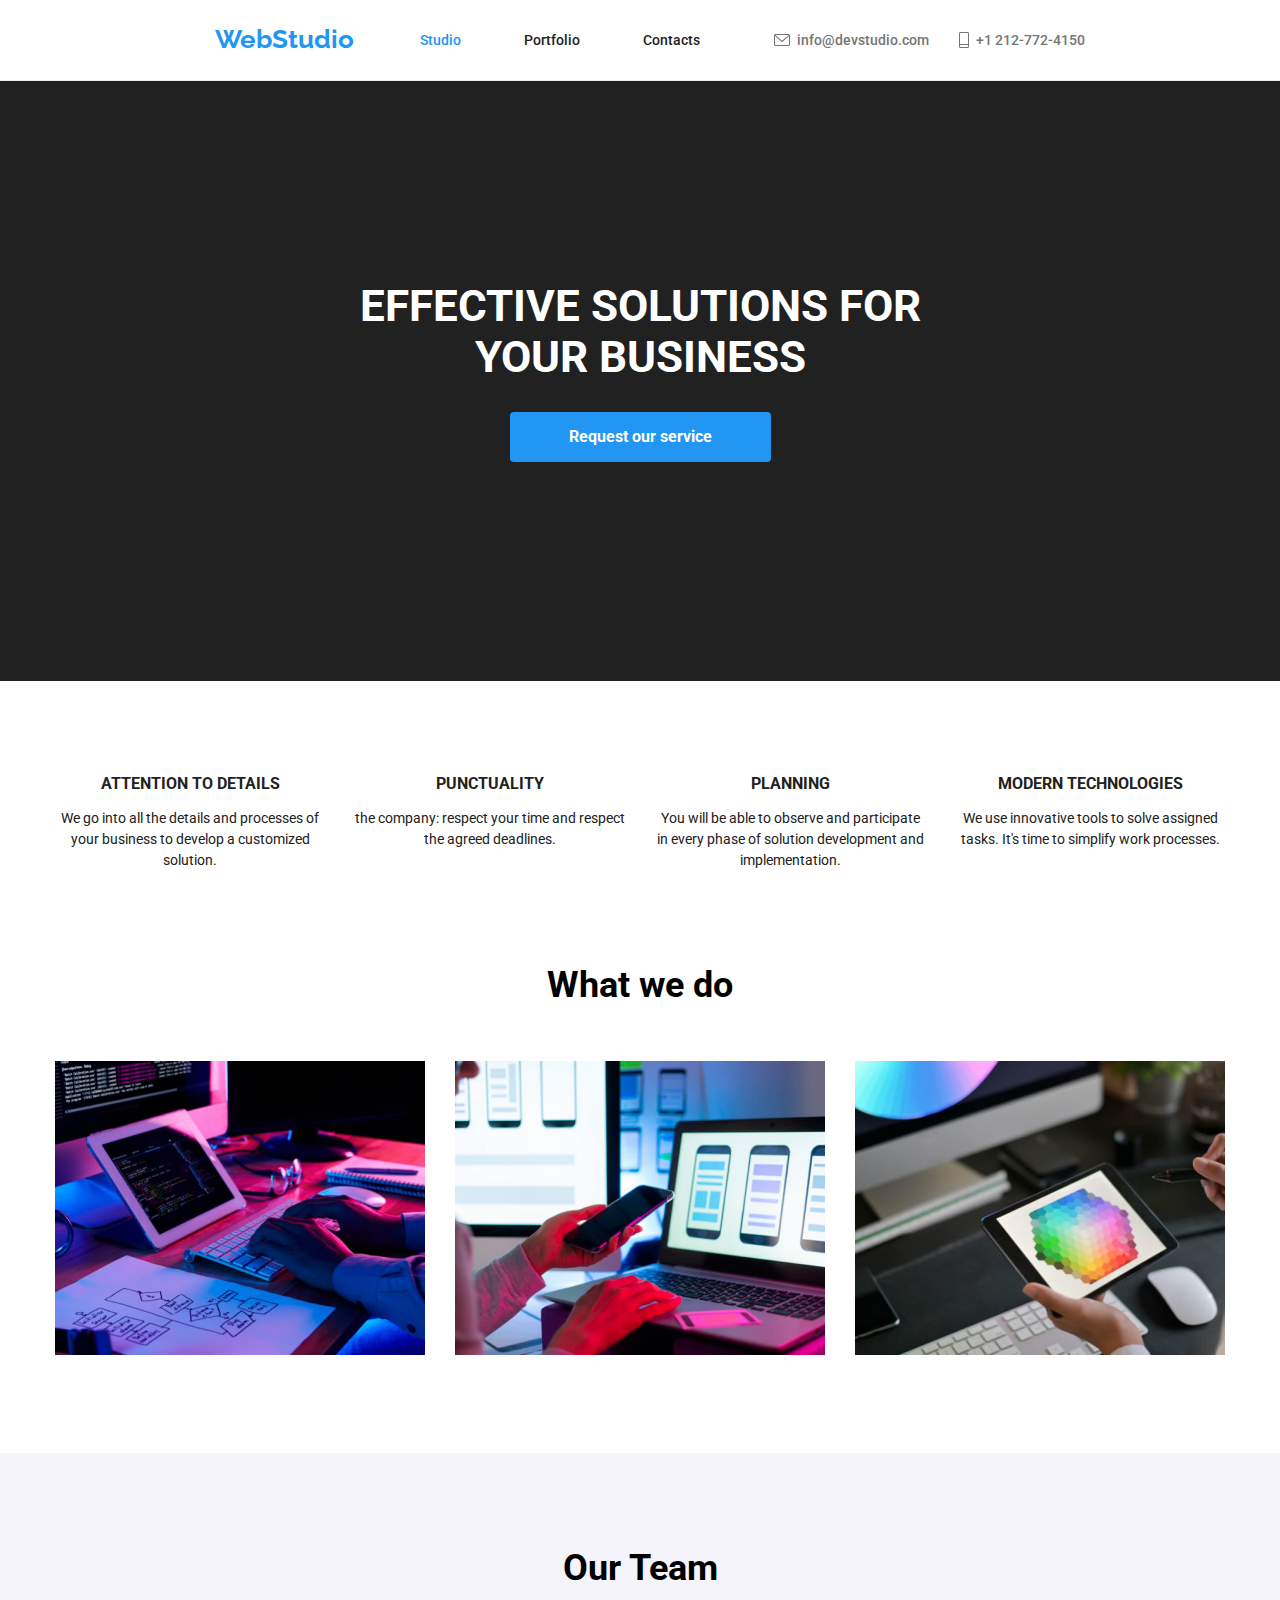
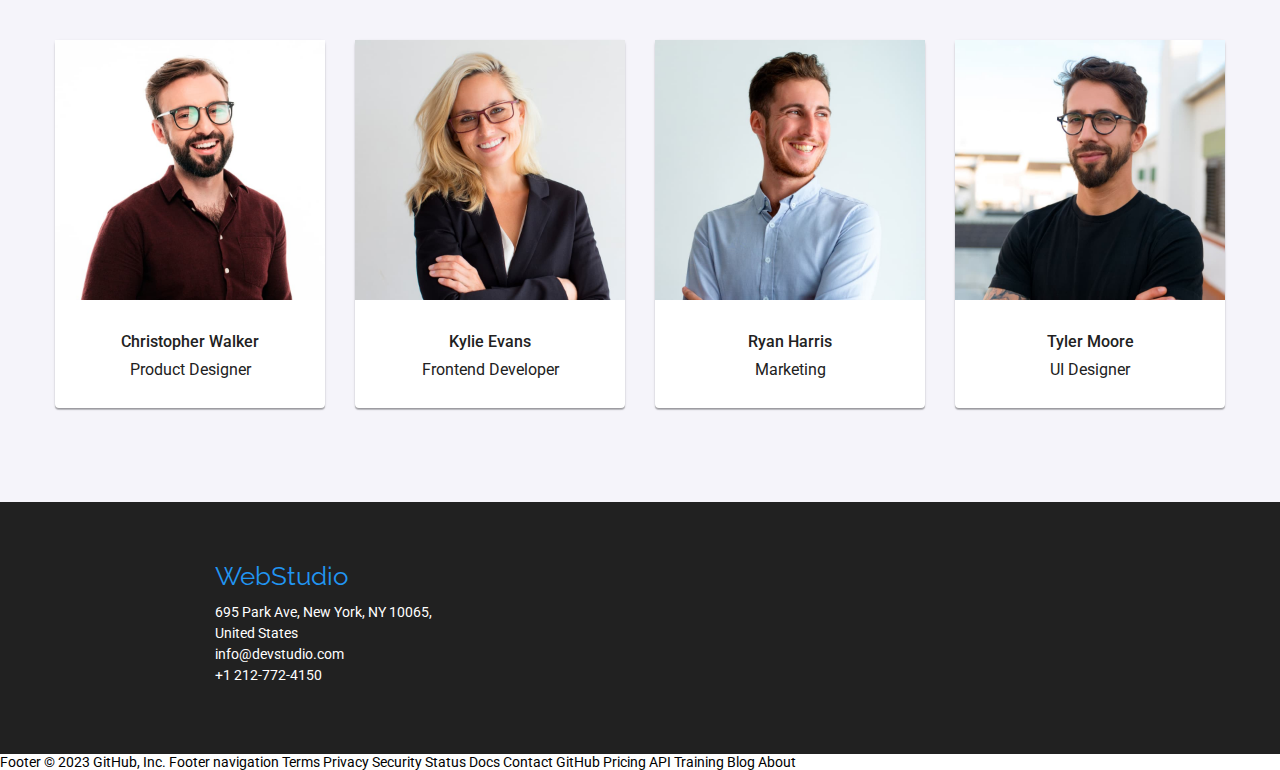
==== index.html @ c867631f "archivos" ====
<!DOCTYPE html>
<html lang="en">
  <head>
    <meta charset="UTF-8" />
    <meta http-equiv="X-UA-Compatible" content="IE=edge" />
    <meta name="viewport" content="width=device-width, initial-scale=1.0" />
    <link rel="stylesheet" href="./css/normalize.css" />
    <link rel="stylesheet" type="text/css" href="./css/styles.css" />
    <link rel="preconnect" href="https://fonts.googleapis.com" />
    <link rel="preconnect" href="https://fonts.gstatic.com" crossorigin />
    <link
      href="https://fonts.googleapis.com/css2?family=Raleway:wght@700&family=Roboto:wght@400;500;700;900&display=swap"
      rel="stylesheet"
    />
    <title>studio</title>
  </head>
  <body>
    <header class="top-page">
      <nav class="top-nav">
        <a class="logo" href="./index.html">WebStudio</a>
        <ul>
          <li class="top-page-button">
            <a class="top-button studio-link active" href="./index.html"
              >Studio</a
            >
          </li>
          <li class="top-page-button">
            <a class="top-button portfolio-link" href="./portfolio.html"
              >Portfolio</a
            >
          </li>
          <li class="top-page-button">
            <a class="top-button contact-link" href="#">Contacts</a>
          </li>
        </ul>
      </nav>
      <section class="top-contacts">
        <img
          class="top-contact-icon"
          src="images/img-portfolio/mail.svg"
          alt="Mail icon"
        />
        <a class="top-contact mail" href="mailto:info@devstudio.com"
          >info@devstudio.com</a
        >
        <img
          class="top-contact-icon"
          src="images/img-portfolio/phone.svg"
          alt="Phone icon"
        />
        <a class="top-contact phone" href="tel:+34678567876">
          +1 212-772-4150
        </a>
      </section>
    </header>
    <main>
      <section class="top-banner">
        <h1 class="slogan">
          EFFECTIVE SOLUTIONS FOR <br />
          YOUR BUSINESS
        </h1>
        <button class="request" type="button">Request our service</button>
      </section>
      <section class="company-values">
        <ul class="container-value">
          <li class="company-value">
            <h3 class="title-value">ATTENTION TO DETAILS</h3>
            <p class="text-values">
              We go into all the details and processes of your business to
              develop a customized solution.
            </p>
          </li>
          <li class="company-value">
            <h3 class="title-value">PUNCTUALITY</h3>
            <p class="text-values">
              the company: respect your time and respect the agreed deadlines.
            </p>
          </li>
          <li class="company-value">
            <h3 class="title-value">PLANNING</h3>
            <p class="text-values">
              You will be able to observe and participate in every phase of
              solution development and implementation.
            </p>
          </li>
          <li class="company-value">
            <h3 class="title-value">MODERN TECHNOLOGIES</h3>
            <p class="text-values">
              We use innovative tools to solve assigned tasks. It's time to
              simplify work processes.
            </p>
          </li>
        </ul>
      </section>
      <section class="wwd">
        <h2 class="wwd-title">What we do</h2>
        <ul class="wwd-group">
          <li class="wwd-images">
            <img
              src="images/img-studio/escribiendo-codigo.jpg"
              alt="hombre escribiendo codigo en una laptop"
              width="370"
            />
          </li>
          <li class="wwd-images">
            <img
              src="images/img-studio/tecnologia-celular.jpg"
              alt="mujer con un celular y una laptop"
              width="370"
            />
          </li>
          <li class="wwd-images">
            <img
              src="images/img-studio/paleta-hexadecimal.jpg"
              alt="hombre observando en una tablet la paleta hexadecimal"
              width="370"
            />
          </li>
        </ul>
      </section>
      <section class="ot">
        <h2 class="ot-section-title">Our Team</h2>
        <ul class="ot-team-group">
          <li class="ot-team">
            <img
              src="./images/img-studio/christopher-walker.jpg"
              alt="Fotografia de Christopher Walker"
              width="270"
            />
            <h3 class="ot-title">Christopher Walker</h3>
            <p class="charge">Product Designer</p>
          </li>
          <li class="ot-team">
            <img
              src="./images/img-studio/kylie-evans.jpg"
              alt="Fotografia de Kylie Evans"
              width="270"
            />
            <h3 class="ot-title">Kylie Evans</h3>
            <p class="charge">Frontend Developer</p>
          </li>
          <li class="ot-team">
            <img
              src="./images/img-studio/ryan-harris.jpg"
              alt="Fotografia de Ryan Harris"
              width="270"
            />
            <h3 class="ot-title">Ryan Harris</h3>
            <p class="charge">Marketing</p>
          </li>
          <li class="ot-team">
            <img
              src="./images/img-studio/tyler-moore.jpg"
              alt="Fotografia de Tyler Moore"
              width="270"
            />
            <h3 class="ot-title">Tyler Moore</h3>
            <p class="charge">UI Designer</p>
          </li>
        </ul>
      </section>
    </main>
    <footer>
      <a class="logo-footer" href="./index.html">WebStudio</a>
      <address>
        <ul>
          <li class="end-infos">
            <p class="end-info">
              695 Park Ave, New York, NY 10065, <br />
              United States
            </p>
          </li>
          <li class="end-infos">
            <a class="end-info" href="mailto:info@devstudio.com"
              >info@devstudio.com</a
            >
          </li>
          <li class="end-infos">
            <a class="end-info" href="tel:+34678567876"> +1 212-772-4150 </a>
          </li>
        </ul>
      </address>
    </footer>
  </body>
</html>
Footer © 2023 GitHub, Inc. Footer navigation Terms Privacy Security Status Docs
Contact GitHub Pricing API Training Blog About
---- css/styles.css ----
body {
  margin: 0;
  padding: 0;
  width: 100%;
  --color-azul: #2196f3;
  --color-negro: #212121;
  font-family: "Roboto", "arial", sans-serif;
  background-color: #ffffff;
  font-size: 14px;
  font-weight: 400;
}

.container {
  width: 1200px;
}

/* Aqui comienza el header*/

.top-page {
  display: flex;
  justify-content: space-between;
  height: 80px;
  border-bottom: 1px solid #ececec;
}

.top-nav {
  min-width: 520px;
  display: flex;
  align-items: center;
  margin-left: 215px;
}

.top-nav ul {
  margin: 0;
  padding: 0;
}

.top-page-button {
  display: inline-block;
}

.logo {
  width: 145px;
  height: 31px;
  font-family: "raleway", sans-serif;
  font-size: 26px;
  font-weight: 700;
  text-decoration: none;
  color: var(--color-azul);
  margin-right: 30px;
}

.top-button {
  font-weight: 500;
  color: var(--color-negro);
  text-decoration: none;
}

.top-button:hover,
.top-button:focus,
.top-button:active {
  color: var(--color-azul);
}

.active {
  color: var(--color-azul);
}

.studio-link,
.portfolio-link,
.contact-link {
  margin: 0 30px;
}

.top-contacts {
  min-width: 350px;
  display: flex;
  justify-content: flex-end;
  align-items: center;
  margin-right: 215px;
}

.top-contact {
  font-weight: 500;
  color: #757575;
  text-decoration: none;
}

.top-contact:hover,
.top-contact:focus {
  color: var(--color-azul);
}

.mail {
  margin: 0 30px 0 7px;
}

.phone {
  margin-left: 7px;
}

/* Aqui termina el header */

/* Aqui comienza los botones de filtrado */

.button {
  font-weight: 700;
  color: var(--color-negro);
  background-color: #f5f4fa;
  border: 0;
  border-radius: 4px;
  margin: 0 4px 50px 4px;
}

.button:hover,
.button:focus,
.button:active {
  background-color: var(--color-azul);
  color: #ffffff;
  box-shadow: 0px 3px 1px rgba(0, 0, 0, 0.1), 0px 1px 2px rgba(0, 0, 0, 0.08),
    0px 2px 2px rgba(0, 0, 0, 0.12);
}

.filter-button {
  display: inline-block;
}

.all {
  width: 73px;
  height: 38px;
}

.web {
  width: 128px;
  height: 38px;
}

.apps {
  width: 148px;
  height: 38px;
}

.design {
  width: 103px;
  height: 38px;
}

.marketing {
  width: 130px;
  height: 38px;
}

/* Aqui termina los botones de filtrado */

/* Aqui comienza las imagenes (portfolio) */

.section-portfolio {
  margin-top: 106px;
  margin-bottom: 82px;
}

.portfolio-list {
  display: flex;
  flex-wrap: wrap;
  justify-content: center;
}

ul.portfolio-list {
  margin: 0;
  padding: 0;
}

.work-section {
  width: 370px;
  height: 404px;
  display: flex;
  border: 1px solid #eeeeee;
  margin: 15px;
}

.image-potfolio {
  text-decoration: none;
}

.image-potfolio:hover,
.image-potfolio:focus,
.image-potfolio:active {
  box-shadow: 0px 1px 1px rgba(0, 0, 0, 0.12), 0px 4px 4px rgba(0, 0, 0, 0.06),
    1px 4px 6px rgba(0, 0, 0, 0.16);
}

.title-images {
  font-size: 18px;
  font-weight: 900;
  color: var(--color-negro);
  padding-left: 20px;
}

.filter-description {
  font-size: 16px;
  color: var(--color-negro);
  padding-left: 20px;
}

/* Aqui termina las imagenes (portfolio) */

/* Aqui comienza seccion heroes (studio-index) */

.top-banner {
  width: 100%;
  height: 600px;
  background-color: var(--color-negro);
  text-align: center;
}

.slogan {
  margin: 0;
  padding: 200px 0 30px;
  font-weight: 700;
  font-size: 44px;
  color: #ffffff;
}

.request {
  width: 261px;
  height: 50px;
  font-weight: 700;
  font-size: 16px;
  color: #ffffff;
  background-color: var(--color-azul);
  border: 0;
  border-radius: 4px;
  cursor: pointer;
}

.request:hover,
.request:focus {
  background-color: #188ce8;
}

/* Aqui termina seccion heroes (studio-index) */

/* Aqui comienza valores corporativos (studio-index) */

.company-values {
  display: flex;
  flex-wrap: wrap;
  justify-content: center;
  width: 100%;
  text-align: center;
}

.container-value {
  display: flex;
  text-align: center;
  margin: 0;
  padding: 0;
}

.company-value {
  margin: 94px 15px 0 15px;
  display: inline-block;
  width: 270px;
}

.title-value {
  margin: 0;
  font-weight: 700;
  color: var(--color-negro);
}

.text-values {
  margin: 14px 0 0 0;
  line-height: 1.5em;
  color: var(--color-negro);
}

/* Aqui termina valores corporativos (studio-index) */

/* Aqui comienza what we do (studio-index) */

.wwd {
  width: 100%;
  text-align: center;
}

.wwd-group {
  display: flex;
  flex-wrap: wrap;
  justify-content: center;
  list-style: none;
  margin: 0;
  padding: 0;
}

.wwd-title {
  margin: 94px 0 55px 0;
  font-size: 36px;
  font-weight: 700;
}

.wwd-images {
  margin: 0 15px 95px;
}

/* Aqui termina what we do (studio-index) */

/* Aqui comienza Our team (studio-index) */

.ot {
  width: 100%;
  background-color: #f5f4fa;
  margin: 0;
  padding: 0;
}

.ot-section-title {
  padding: 95px 0 50px 0;
  font-size: 36px;
  font-weight: 700;
  text-align: center;
  margin: 0;
}

ul.ot-team-group {
  margin: 0;
  padding: 0;
  display: flex;
  flex-wrap: wrap;
  justify-content: center;
}

.ot-team {
  background-color: #ffffff;
  width: 270px;
  height: 368px;
  display: inline-block;
  margin: 0 15px 94px 15px;
  box-shadow: 0px 1px 3px rgba(0, 0, 0, 0.12), 0px 1px 1px rgba(0, 0, 0, 0.14),
    0px 2px 1px rgba(0, 0, 0, 0.2);
  border-radius: 4px;
}

.ot-title {
  text-align: center;
  font-size: 16px;
  font-weight: 500;
  color: var(--color-negro);
  margin-top: 30px;
  margin-bottom: 10px;
}

.charge {
  margin: 0;
  font-size: 16px;
  color: var(--color-negro);
  text-align: center;
}

/* Aqui termina Our team (studio-index) */

/* Aqui comienza el footer */

footer {
  width: 100%;
  height: 252px;
  background-color: var(--color-negro);
}

.logo-footer {
  width: 145px;
  height: 31px;
  display: inline-block;
  font-family: "raleway", sans-serif;
  font-size: 26px;
  color: var(--color-azul);
  margin: 60px 0 9px 215px;
  text-decoration: none;
}

address {
  margin-left: 215px;
  color: #ffffff;
}

address ul {
  margin: 0;
  padding: 0;
}

.end-infos {
  list-style: none;
}

.end-info {
  font-style: normal;
  color: #ffffff;
  line-height: 1.5em;
  margin: 0;
  padding: 0;
  text-decoration: none;
}

.end-info:hover,
.end-info:focus {
  color: var(--color-azul);
}
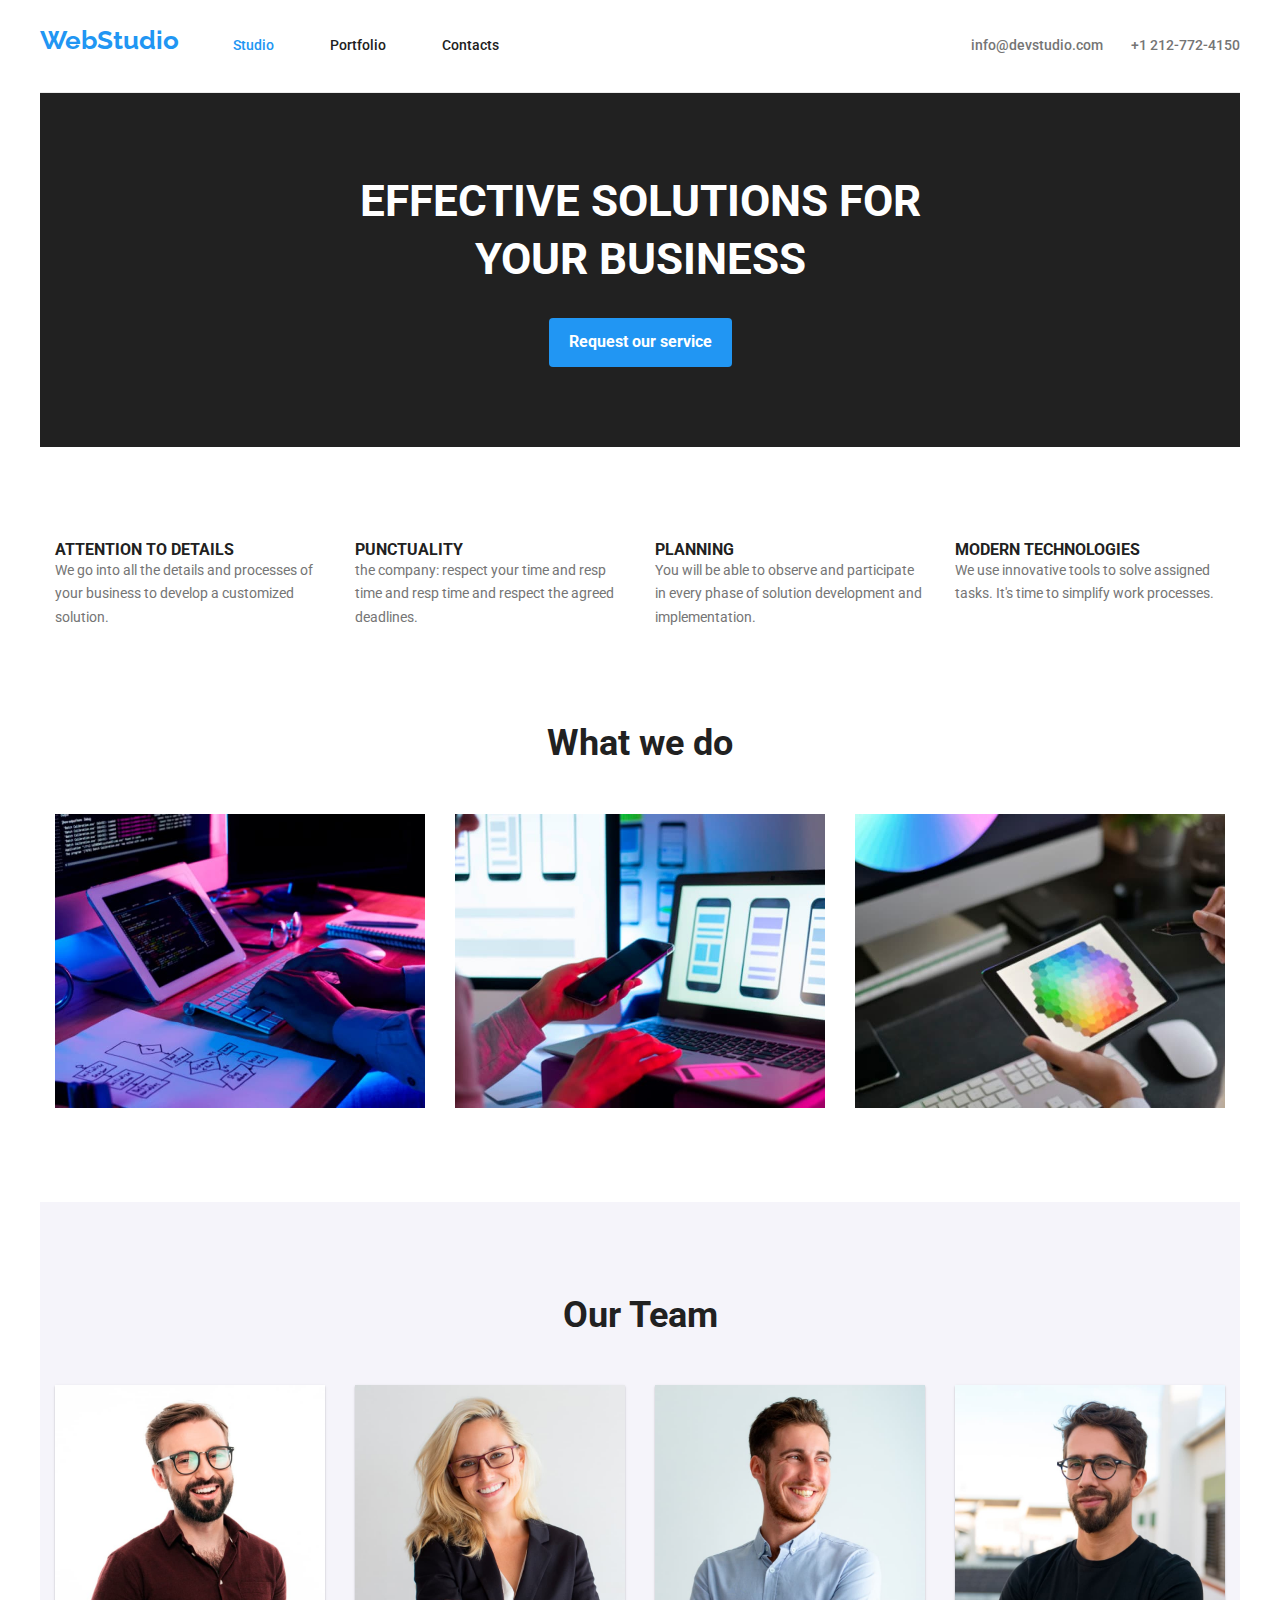
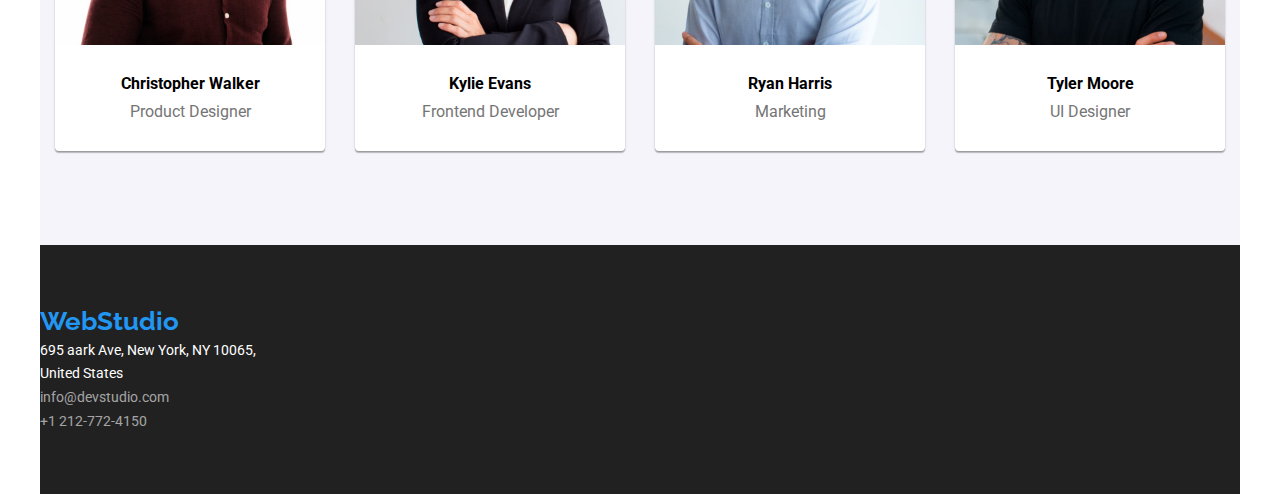
==== commit b63238f5: "Tarea 3 / Modelo de bloques vs 2" ====
--- a/index.html
+++ b/index.html
@@ -4,7 +4,7 @@
     <meta charset="UTF-8" />
     <meta http-equiv="X-UA-Compatible" content="IE=edge" />
     <meta name="viewport" content="width=device-width, initial-scale=1.0" />
-    <link rel="stylesheet" href="./css/normalize.css" />
+    <link rel="stylesheet" type="text/css" href="./css/normalize.css" />
     <link rel="stylesheet" type="text/css" href="./css/styles.css" />
     <link rel="preconnect" href="https://fonts.googleapis.com" />
     <link rel="preconnect" href="https://fonts.gstatic.com" crossorigin />
@@ -15,173 +15,178 @@
     <title>studio</title>
   </head>
   <body>
-    <header class="top-page">
-      <nav class="top-nav">
-        <a class="logo" href="./index.html">WebStudio</a>
-        <ul>
-          <li class="top-page-button">
-            <a class="top-button studio-link active" href="./index.html"
-              >Studio</a
-            >
+    <div class="container">
+      <header class="top-page">
+        <nav class="top-nav">
+          <a class="logo" href="./index.html">WebStudio</a>
+          <ul class="top-page-buttons">
+            <li>
+              <a class="top-button active" href="./index.html">Studio</a>
+            </li>
+            <li>
+              <a class="top-button" href="./portfolio.html">Portfolio</a>
+            </li>
+            <li>
+              <a class="top-button" href="#">Contacts</a>
+            </li>
+          </ul>
+        </nav>
+        <ul class="top-contacts">
+          <li>
+            <a class="top-contact" href="mailto:info@devstudio.com"
+              >info@devstudio.com
+            </a>
           </li>
-          <li class="top-page-button">
-            <a class="top-button portfolio-link" href="./portfolio.html"
-              >Portfolio</a
-            >
-          </li>
-          <li class="top-page-button">
-            <a class="top-button contact-link" href="#">Contacts</a>
+          <li>
+            <a class="top-contact" href="tel:+34678567876"> +1 212-772-4150 </a>
           </li>
         </ul>
-      </nav>
-      <section class="top-contacts">
-        <img
-          class="top-contact-icon"
-          src="images/img-portfolio/mail.svg"
-          alt="Mail icon"
-        />
-        <a class="top-contact mail" href="mailto:info@devstudio.com"
-          >info@devstudio.com</a
-        >
-        <img
-          class="top-contact-icon"
-          src="images/img-portfolio/phone.svg"
-          alt="Phone icon"
-        />
-        <a class="top-contact phone" href="tel:+34678567876">
-          +1 212-772-4150
-        </a>
-      </section>
-    </header>
-    <main>
-      <section class="top-banner">
-        <h1 class="slogan">
-          EFFECTIVE SOLUTIONS FOR <br />
-          YOUR BUSINESS
-        </h1>
-        <button class="request" type="button">Request our service</button>
-      </section>
-      <section class="company-values">
-        <ul class="container-value">
-          <li class="company-value">
-            <h3 class="title-value">ATTENTION TO DETAILS</h3>
-            <p class="text-values">
-              We go into all the details and processes of your business to
-              develop a customized solution.
-            </p>
-          </li>
-          <li class="company-value">
-            <h3 class="title-value">PUNCTUALITY</h3>
-            <p class="text-values">
-              the company: respect your time and respect the agreed deadlines.
-            </p>
-          </li>
-          <li class="company-value">
-            <h3 class="title-value">PLANNING</h3>
-            <p class="text-values">
-              You will be able to observe and participate in every phase of
-              solution development and implementation.
-            </p>
-          </li>
-          <li class="company-value">
-            <h3 class="title-value">MODERN TECHNOLOGIES</h3>
-            <p class="text-values">
-              We use innovative tools to solve assigned tasks. It's time to
-              simplify work processes.
-            </p>
-          </li>
-        </ul>
-      </section>
-      <section class="wwd">
-        <h2 class="wwd-title">What we do</h2>
-        <ul class="wwd-group">
-          <li class="wwd-images">
-            <img
-              src="images/img-studio/escribiendo-codigo.jpg"
-              alt="hombre escribiendo codigo en una laptop"
-              width="370"
-            />
-          </li>
-          <li class="wwd-images">
-            <img
-              src="images/img-studio/tecnologia-celular.jpg"
-              alt="mujer con un celular y una laptop"
-              width="370"
-            />
-          </li>
-          <li class="wwd-images">
-            <img
-              src="images/img-studio/paleta-hexadecimal.jpg"
-              alt="hombre observando en una tablet la paleta hexadecimal"
-              width="370"
-            />
-          </li>
-        </ul>
-      </section>
-      <section class="ot">
-        <h2 class="ot-section-title">Our Team</h2>
-        <ul class="ot-team-group">
-          <li class="ot-team">
-            <img
-              src="./images/img-studio/christopher-walker.jpg"
-              alt="Fotografia de Christopher Walker"
-              width="270"
-            />
-            <h3 class="ot-title">Christopher Walker</h3>
-            <p class="charge">Product Designer</p>
-          </li>
-          <li class="ot-team">
-            <img
-              src="./images/img-studio/kylie-evans.jpg"
-              alt="Fotografia de Kylie Evans"
-              width="270"
-            />
-            <h3 class="ot-title">Kylie Evans</h3>
-            <p class="charge">Frontend Developer</p>
-          </li>
-          <li class="ot-team">
-            <img
-              src="./images/img-studio/ryan-harris.jpg"
-              alt="Fotografia de Ryan Harris"
-              width="270"
-            />
-            <h3 class="ot-title">Ryan Harris</h3>
-            <p class="charge">Marketing</p>
-          </li>
-          <li class="ot-team">
-            <img
-              src="./images/img-studio/tyler-moore.jpg"
-              alt="Fotografia de Tyler Moore"
-              width="270"
-            />
-            <h3 class="ot-title">Tyler Moore</h3>
-            <p class="charge">UI Designer</p>
-          </li>
-        </ul>
-      </section>
-    </main>
-    <footer>
-      <a class="logo-footer" href="./index.html">WebStudio</a>
-      <address>
-        <ul>
-          <li class="end-infos">
-            <p class="end-info">
-              695 Park Ave, New York, NY 10065, <br />
-              United States
-            </p>
-          </li>
-          <li class="end-infos">
-            <a class="end-info" href="mailto:info@devstudio.com"
-              >info@devstudio.com</a
-            >
-          </li>
-          <li class="end-infos">
-            <a class="end-info" href="tel:+34678567876"> +1 212-772-4150 </a>
-          </li>
-        </ul>
-      </address>
-    </footer>
+      </header>
+      <main>
+        <section class="top-banner">
+          <div class="top-banner-wraper">
+            <h1 class="top-banner-slogan">
+              EFFECTIVE SOLUTIONS FOR <br />
+              YOUR BUSINESS
+            </h1>
+            <button class="top-banner-button-request" type="button">
+              Request our service
+            </button>
+          </div>
+        </section>
+        <section class="section-values">
+          <ul class="list-value">
+            <li>
+              <h3 class="title-value">ATTENTION TO DETAILS</h3>
+              <p class="text-value">
+                We go into all the details and processes of your business to
+                develop a customized solution.
+              </p>
+            </li>
+            <li>
+              <h3 class="title-value">PUNCTUALITY</h3>
+              <p class="text-value">
+                the company: respect your time and resp time and resp time and
+                respect the agreed deadlines.
+              </p>
+            </li>
+            <li>
+              <h3 class="title-value">PLANNING</h3>
+              <p class="text-value">
+                You will be able to observe and participate in every phase of
+                solution development and implementation.
+              </p>
+            </li>
+            <li>
+              <h3 class="title-value">MODERN TECHNOLOGIES</h3>
+              <p class="text-value">
+                We use innovative tools to solve assigned tasks. It's time to
+                simplify work processes.
+              </p>
+            </li>
+          </ul>
+        </section>
+        <section class="section-what-we-do">
+          <h2 class="what-we-do-title">What we do</h2>
+          <ul class="what-we-do-group">
+            <li>
+              <img
+                src="images/img-studio/escribiendo-codigo.jpg"
+                alt="hombre escribiendo codigo en una laptop"
+                width="370"
+              />
+            </li>
+            <li>
+              <img
+                src="images/img-studio/tecnologia-celular.jpg"
+                alt="mujer con un celular y una laptop"
+                width="370"
+              />
+            </li>
+            <li>
+              <img
+                src="images/img-studio/paleta-hexadecimal.jpg"
+                alt="hombre observando en una tablet la paleta hexadecimal"
+                width="370"
+              />
+            </li>
+          </ul>
+        </section>
+        <section class="section-our-team">
+          <h2 class="our-team-title">Our Team</h2>
+          <ul class="our-team-list">
+            <li class="our-team-list-item">
+              <img
+                src="./images/img-studio/christopher-walker.jpg"
+                alt="Fotografia de Christopher Walker"
+                width="270"
+              />
+              <div class="our-team-info-wrapper">
+                <h3 class="our-team">Christopher Walker</h3>
+                <p class="our-team-charge">Product Designer</p>
+              </div>
+            </li>
+            <li class="our-team-list-item">
+              <img
+                src="./images/img-studio/kylie-evans.jpg"
+                alt="Fotografia de Kylie Evans"
+                width="270"
+              />
+              <div class="our-team-info-wrapper">
+                <h3 class="our-team">Kylie Evans</h3>
+                <p class="our-team-charge">Frontend Developer</p>
+              </div>
+            </li>
+            <li class="our-team-list-item">
+              <img
+                src="./images/img-studio/ryan-harris.jpg"
+                alt="Fotografia de Ryan Harris"
+                width="270"
+              />
+              <div class="our-team-info-wrapper">
+                <h3 class="our-team">Ryan Harris</h3>
+                <p class="our-team-charge">Marketing</p>
+              </div>
+            </li>
+            <li class="our-team-list-item">
+              <img
+                src="./images/img-studio/tyler-moore.jpg"
+                alt="Fotografia de Tyler Moore"
+                width="270"
+              />
+              <div class="our-team-info-wrapper">
+                <h3 class="our-team">Tyler Moore</h3>
+                <p class="our-team-charge">UI Designer</p>
+              </div>
+            </li>
+          </ul>
+        </section>
+      </main>
+      <footer class="footer-contacts">
+        <a class="logo" href="./index.html">WebStudio</a>
+        <address>
+          <ul class="end-infos">
+            <li>
+              <a
+                class="address-end-info"
+                href="https://goo.gl/maps/2f3CK9dGhR3WqKyp9"
+                target="_blank"
+                rel="noopener noreferrer"
+              >
+                695 aark Ave, New York, NY 10065, United States
+              </a>
+            </li>
+            <li>
+              <a class="end-info" href="mailto:info@devstudio.com"
+                >info@devstudio.com</a
+              >
+            </li>
+            <li>
+              <a class="end-info" href="tel:+34678567876"> +1 212-772-4150 </a>
+            </li>
+          </ul>
+        </address>
+      </footer>
+    </div>
   </body>
 </html>
-Footer © 2023 GitHub, Inc. Footer navigation Terms Privacy Security Status Docs
-Contact GitHub Pricing API Training Blog About
--- a/css/styles.css
+++ b/css/styles.css
@@ -1,59 +1,61 @@
 body {
-  margin: 0;
-  padding: 0;
-  width: 100%;
   --color-azul: #2196f3;
   --color-negro: #212121;
+  --color-gris: #757575;
+  --color-blanco: #ffffff;
+  --color-gris-claro: #f5f4fa;
   font-family: "Roboto", "arial", sans-serif;
-  background-color: #ffffff;
   font-size: 14px;
   font-weight: 400;
-}
+  line-height: 1.1;
+  background-color: var(--color-blanco);
+  box-sizing: border-box;
+}
+
+/* Aqui comienza el header*/
 
 .container {
   width: 1200px;
-}
-
-/* Aqui comienza el header*/
+  margin: 0 auto;
+  display: flex;
+  flex-direction: column;
+}
 
 .top-page {
   display: flex;
   justify-content: space-between;
-  height: 80px;
+  align-items: center;
+  flex-wrap: wrap;
+  padding: 24px 0 25px;
   border-bottom: 1px solid #ececec;
 }
 
 .top-nav {
-  min-width: 520px;
-  display: flex;
-  align-items: center;
-  margin-left: 215px;
-}
-
-.top-nav ul {
-  margin: 0;
-  padding: 0;
-}
-
-.top-page-button {
-  display: inline-block;
+  display: flex;
+  flex-wrap: wrap;
 }
 
 .logo {
-  width: 145px;
-  height: 31px;
   font-family: "raleway", sans-serif;
   font-size: 26px;
   font-weight: 700;
-  text-decoration: none;
-  color: var(--color-azul);
-  margin-right: 30px;
+  line-height: 1.3;
+  text-decoration: none;
+  color: var(--color-azul);
+  margin-right: 1em;
+}
+
+.top-page-buttons {
+  display: flex;
+  list-style: none;
+  padding: 0;
 }
 
 .top-button {
   font-weight: 500;
   color: var(--color-negro);
   text-decoration: none;
+  margin: 2em;
 }
 
 .top-button:hover,
@@ -66,24 +68,19 @@
   color: var(--color-azul);
 }
 
-.studio-link,
-.portfolio-link,
-.contact-link {
-  margin: 0 30px;
-}
-
 .top-contacts {
-  min-width: 350px;
-  display: flex;
-  justify-content: flex-end;
-  align-items: center;
-  margin-right: 215px;
+  display: flex;
+  align-items: flex-end;
+  list-style: none;
+  padding: 0;
 }
 
 .top-contact {
   font-weight: 500;
-  color: #757575;
-  text-decoration: none;
+  color: var(--color-gris);
+  text-decoration: none;
+  margin-left: 2em;
+  padding: 0;
 }
 
 .top-contact:hover,
@@ -91,115 +88,96 @@
   color: var(--color-azul);
 }
 
-.mail {
-  margin: 0 30px 0 7px;
-}
-
-.phone {
-  margin-left: 7px;
-}
-
 /* Aqui termina el header */
 
 /* Aqui comienza los botones de filtrado */
 
-.button {
-  font-weight: 700;
-  color: var(--color-negro);
-  background-color: #f5f4fa;
-  border: 0;
+.portfolio-list {
+  display: flex;
+  justify-content: center;
+  list-style: none;
+  margin: 106px 0 50px;
+  padding: 0;
+}
+
+.portfolio-list li {
+  margin: 0 4px;
+}
+
+.portfolio-list-button {
+  font-family: "Roboto", "arial", sans-serif;
+  font-size: 16px;
+  font-weight: 500;
+  line-height: 1.6;
+  color: var(--color-negro);
+  background-color: var(--color-gris-claro);
+  padding: 6px 26px;
   border-radius: 4px;
-  margin: 0 4px 50px 4px;
-}
-
-.button:hover,
-.button:focus,
-.button:active {
+  border: none;
+  cursor: pointer;
+}
+
+.portfolio-list-button:hover,
+.portfolio-list-button:focus,
+.portfolio-list-button:active {
   background-color: var(--color-azul);
-  color: #ffffff;
+  color: var(--color-blanco);
   box-shadow: 0px 3px 1px rgba(0, 0, 0, 0.1), 0px 1px 2px rgba(0, 0, 0, 0.08),
     0px 2px 2px rgba(0, 0, 0, 0.12);
 }
 
-.filter-button {
-  display: inline-block;
-}
-
-.all {
-  width: 73px;
-  height: 38px;
-}
-
-.web {
-  width: 128px;
-  height: 38px;
-}
-
-.apps {
-  width: 148px;
-  height: 38px;
-}
-
-.design {
-  width: 103px;
-  height: 38px;
-}
-
-.marketing {
-  width: 130px;
-  height: 38px;
-}
-
 /* Aqui termina los botones de filtrado */
 
 /* Aqui comienza las imagenes (portfolio) */
 
-.section-portfolio {
-  margin-top: 106px;
-  margin-bottom: 82px;
-}
-
-.portfolio-list {
+.portfolio-list-sections {
   display: flex;
   flex-wrap: wrap;
-  justify-content: center;
-}
-
-ul.portfolio-list {
-  margin: 0;
-  padding: 0;
-}
-
-.work-section {
-  width: 370px;
-  height: 404px;
-  display: flex;
-  border: 1px solid #eeeeee;
-  margin: 15px;
-}
-
-.image-potfolio {
-  text-decoration: none;
-}
-
-.image-potfolio:hover,
-.image-potfolio:focus,
-.image-potfolio:active {
+  flex-direction: row;
+  justify-content: center;
+  margin: 0;
+  padding: 0;
+  margin-bottom: 94px;
+  list-style: none;
+  gap: 30px;
+}
+
+.portfolio-list-section {
+  border-bottom: 1px solid #eeeeee;
+  flex-basis: calc((100% - 90px) / 3);
+}
+
+.portfolio-list-section:hover {
   box-shadow: 0px 1px 1px rgba(0, 0, 0, 0.12), 0px 4px 4px rgba(0, 0, 0, 0.06),
     1px 4px 6px rgba(0, 0, 0, 0.16);
 }
 
-.title-images {
+.portfolio-list-section-link {
+  text-decoration: none;
+}
+
+.portfolio-list-section img {
+  display: block;
+}
+
+.portfolio-list-section-info {
+  padding: 20px 24px;
+}
+
+.portfolio-list-section-title {
   font-size: 18px;
   font-weight: 900;
-  color: var(--color-negro);
-  padding-left: 20px;
-}
-
-.filter-description {
+  line-height: 2;
+  color: var(--color-negro);
+  text-decoration: none;
+  margin: 0;
+}
+
+.portfolio-list-section-description {
   font-size: 16px;
-  color: var(--color-negro);
-  padding-left: 20px;
+  line-height: 1.8;
+  color: var(--color-gris);
+  margin: 0;
 }
 
 /* Aqui termina las imagenes (portfolio) */
@@ -207,34 +185,37 @@
 /* Aqui comienza seccion heroes (studio-index) */
 
 .top-banner {
-  width: 100%;
-  height: 600px;
   background-color: var(--color-negro);
   text-align: center;
 }
 
-.slogan {
-  margin: 0;
-  padding: 200px 0 30px;
-  font-weight: 700;
+.top-banner-wraper {
+  padding: 80px 80px;
+}
+
+.top-banner-slogan {
   font-size: 44px;
-  color: #ffffff;
-}
-
-.request {
-  width: 261px;
-  height: 50px;
-  font-weight: 700;
+  font-weight: 700;
+  line-height: 1.3;
+  color: var(--color-blanco);
+  margin: 0 0 30px 0;
+  border: 0;
+}
+
+.top-banner-button-request {
+  padding: 10px 20px;
   font-size: 16px;
-  color: #ffffff;
+  font-weight: 700;
+  line-height: 1.8;
+  color: var(--color-blanco);
   background-color: var(--color-azul);
   border: 0;
   border-radius: 4px;
   cursor: pointer;
 }
 
-.request:hover,
-.request:focus {
+.top-banner-button-request:hover,
+.top-banner-button-request:focus {
   background-color: #188ce8;
 }
 
@@ -242,165 +223,155 @@
 
 /* Aqui comienza valores corporativos (studio-index) */
 
-.company-values {
-  display: flex;
-  flex-wrap: wrap;
-  justify-content: center;
-  width: 100%;
+.section-values {
+  display: flex;
+  justify-content: center;
+}
+
+.list-value {
+  display: flex;
+  justify-content: space-between;
+  list-style: none;
+  padding-top: 94px;
+  padding-left: 0;
+  margin: 0;
+}
+
+.list-value li {
+  margin: 0 15px;
+}
+
+.title-value {
+  font-weight: 700;
+  color: var(--color-negro);
+  margin: 0;
+}
+
+.text-value {
+  width: 270px;
+  line-height: 1.7;
+  color: var(--color-gris);
+  margin: 0;
+}
+
+/* Aqui termina valores corporativos (studio-index) */
+
+/* Aqui comienza what we do (studio-index) */
+
+.section-what-we-do {
   text-align: center;
-}
-
-.container-value {
-  display: flex;
+  margin: 94px 0;
+}
+
+.what-we-do-group {
+  display: flex;
+  justify-content: center;
+  margin-top: 50px;
+  margin-bottom: 0;
+  padding: 0;
+  list-style: none;
+}
+
+.what-we-do-group img {
+  display: block;
+  margin: 0 15px;
+}
+
+.what-we-do-title {
+  font-size: 36px;
+  font-weight: 700;
+  color: var(--color-negro);
+  margin: 0;
+}
+
+/* Aqui termina what we do (studio-index) */
+
+/* Aqui comienza Our team (studio-index) */
+
+.section-our-team {
+  display: flex;
+  flex-direction: column;
   text-align: center;
-  margin: 0;
-  padding: 0;
-}
-
-.company-value {
-  margin: 94px 15px 0 15px;
-  display: inline-block;
-  width: 270px;
-}
-
-.title-value {
-  margin: 0;
-  font-weight: 700;
-  color: var(--color-negro);
-}
-
-.text-values {
-  margin: 14px 0 0 0;
-  line-height: 1.5em;
-  color: var(--color-negro);
-}
-
-/* Aqui termina valores corporativos (studio-index) */
-
-/* Aqui comienza what we do (studio-index) */
-
-.wwd {
-  width: 100%;
-  text-align: center;
-}
-
-.wwd-group {
-  display: flex;
-  flex-wrap: wrap;
-  justify-content: center;
-  list-style: none;
-  margin: 0;
-  padding: 0;
-}
-
-.wwd-title {
-  margin: 94px 0 55px 0;
-  font-size: 36px;
-  font-weight: 700;
-}
-
-.wwd-images {
-  margin: 0 15px 95px;
-}
-
-/* Aqui termina what we do (studio-index) */
-
-/* Aqui comienza Our team (studio-index) */
-
-.ot {
-  width: 100%;
-  background-color: #f5f4fa;
-  margin: 0;
-  padding: 0;
-}
-
-.ot-section-title {
-  padding: 95px 0 50px 0;
-  font-size: 36px;
-  font-weight: 700;
-  text-align: center;
-  margin: 0;
-}
-
-ul.ot-team-group {
-  margin: 0;
-  padding: 0;
-  display: flex;
-  flex-wrap: wrap;
-  justify-content: center;
-}
-
-.ot-team {
-  background-color: #ffffff;
-  width: 270px;
-  height: 368px;
-  display: inline-block;
-  margin: 0 15px 94px 15px;
+  background-color: var(--color-gris-claro);
+  padding: 94px 0;
+}
+
+.our-team-list {
+  display: flex;
+  justify-content: center;
+  list-style: none;
+  margin-top: 50px;
+  margin-bottom: 0;
+  padding: 0;
+  flex-basis: calc((100% - 80px) / 3);
+}
+
+.our-team-list-item {
+  background-color: var(--color-blanco);
+  margin: 0 15px;
   box-shadow: 0px 1px 3px rgba(0, 0, 0, 0.12), 0px 1px 1px rgba(0, 0, 0, 0.14),
     0px 2px 1px rgba(0, 0, 0, 0.2);
-  border-radius: 4px;
-}
-
-.ot-title {
-  text-align: center;
+  border-radius: 0 0 4px 4px;
+}
+
+.our-team-list-item img {
+  display: block;
+}
+
+.our-team-info-wrapper {
+  padding: 30px 0;
+}
+
+.our-team-title {
+  font-size: 36px;
+  font-weight: 700;
+  color: var(--color-negro);
+  margin: 0;
+}
+
+.our-team-charge {
   font-size: 16px;
-  font-weight: 500;
-  color: var(--color-negro);
-  margin-top: 30px;
+  color: var(--color-gris);
+  margin: 0;
+}
+
+.our-team {
+  margin: 0;
   margin-bottom: 10px;
 }
 
-.charge {
-  margin: 0;
-  font-size: 16px;
-  color: var(--color-negro);
-  text-align: center;
-}
-
 /* Aqui termina Our team (studio-index) */
 
 /* Aqui comienza el footer */
 
-footer {
-  width: 100%;
-  height: 252px;
+.footer-contacts {
+  padding: 60px 0;
   background-color: var(--color-negro);
 }
 
-.logo-footer {
-  width: 145px;
-  height: 31px;
-  display: inline-block;
-  font-family: "raleway", sans-serif;
-  font-size: 26px;
-  color: var(--color-azul);
-  margin: 60px 0 9px 215px;
-  text-decoration: none;
-}
-
-address {
-  margin-left: 215px;
-  color: #ffffff;
-}
-
-address ul {
-  margin: 0;
-  padding: 0;
-}
-
 .end-infos {
-  list-style: none;
+  max-width: 230px;
+  margin: 0;
+  padding: 0;
+  list-style: none;
+}
+
+.address-end-info {
+  line-height: 1.7;
+  font-style: normal;
+  text-decoration: none;
+  color: var(--color-blanco);
 }
 
 .end-info {
+  line-height: 1.7;
+  color: rgba(255, 255, 255, 0.6);
   font-style: normal;
-  color: #ffffff;
-  line-height: 1.5em;
-  margin: 0;
-  padding: 0;
-  text-decoration: none;
-}
-
+  text-decoration: none;
+}
+
+.address-end-info:hover,
+.address-end-info:focus,
 .end-info:hover,
 .end-info:focus {
   color: var(--color-azul);
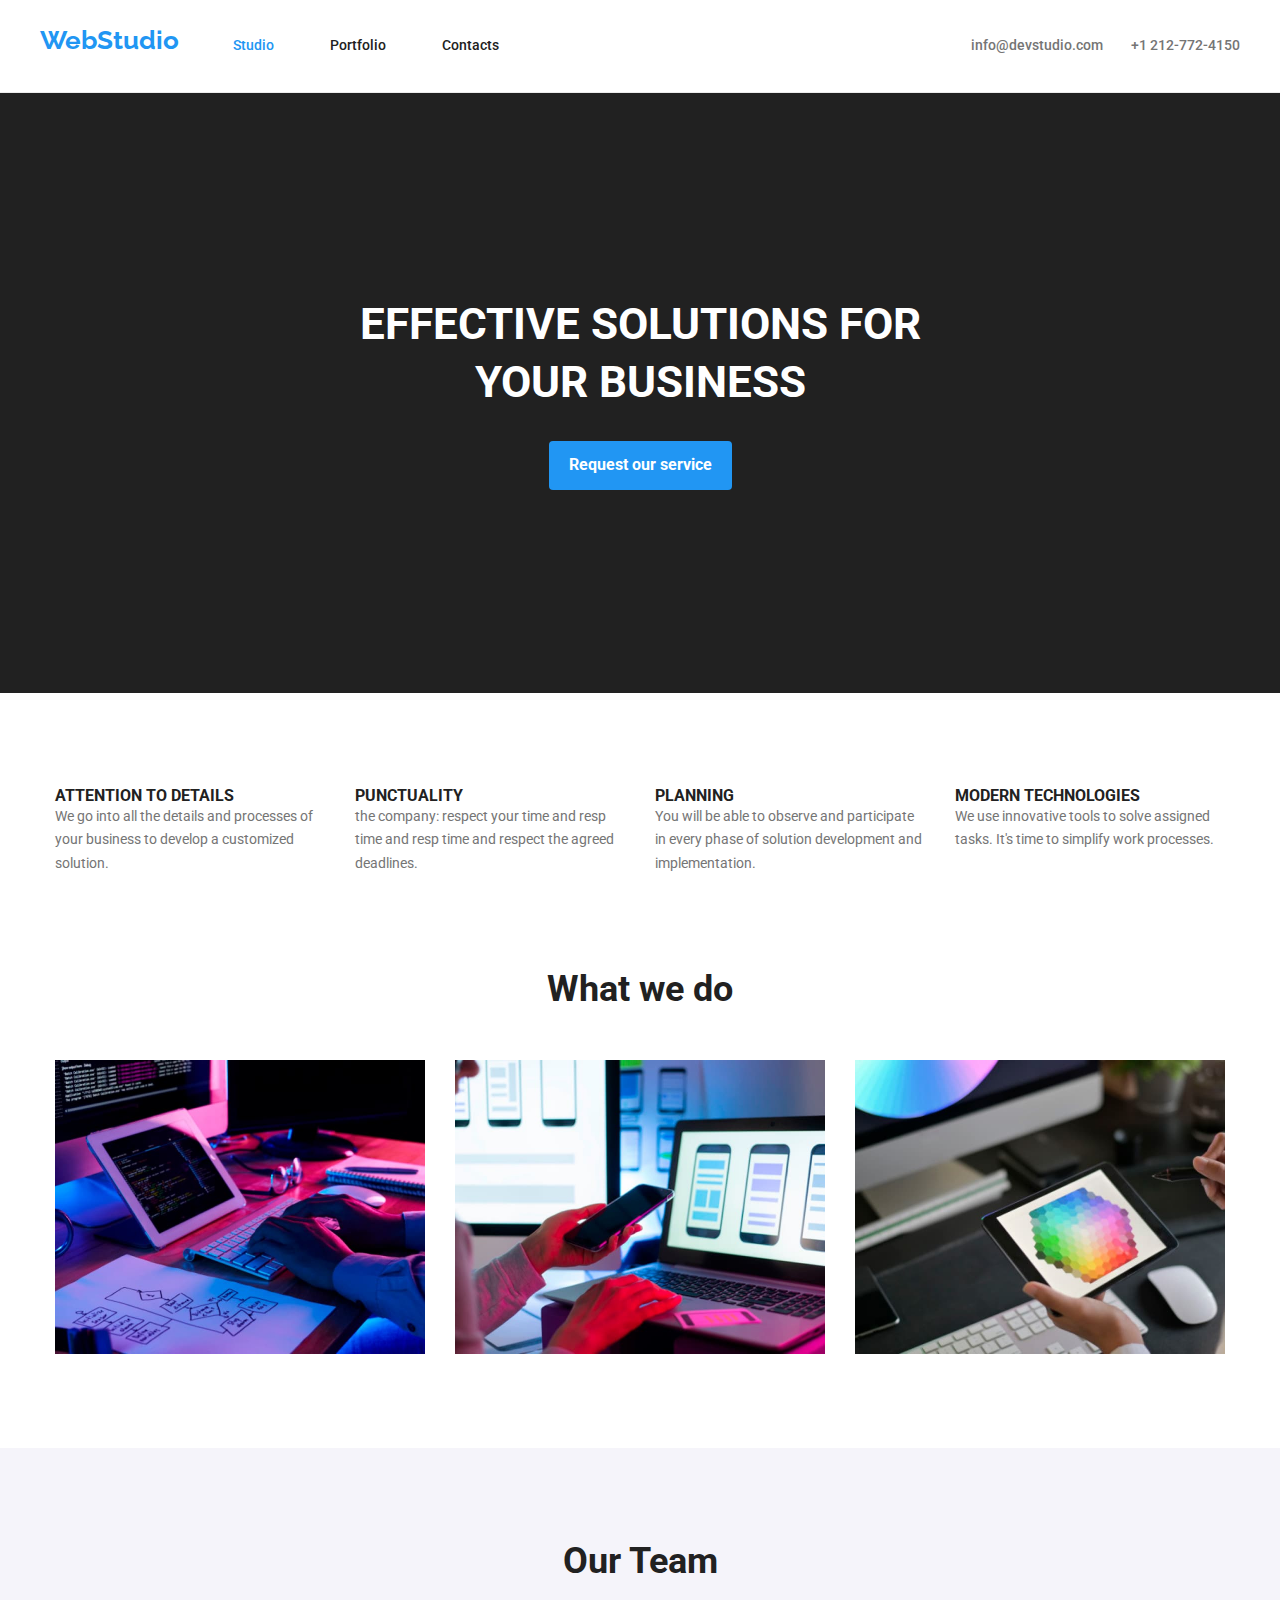
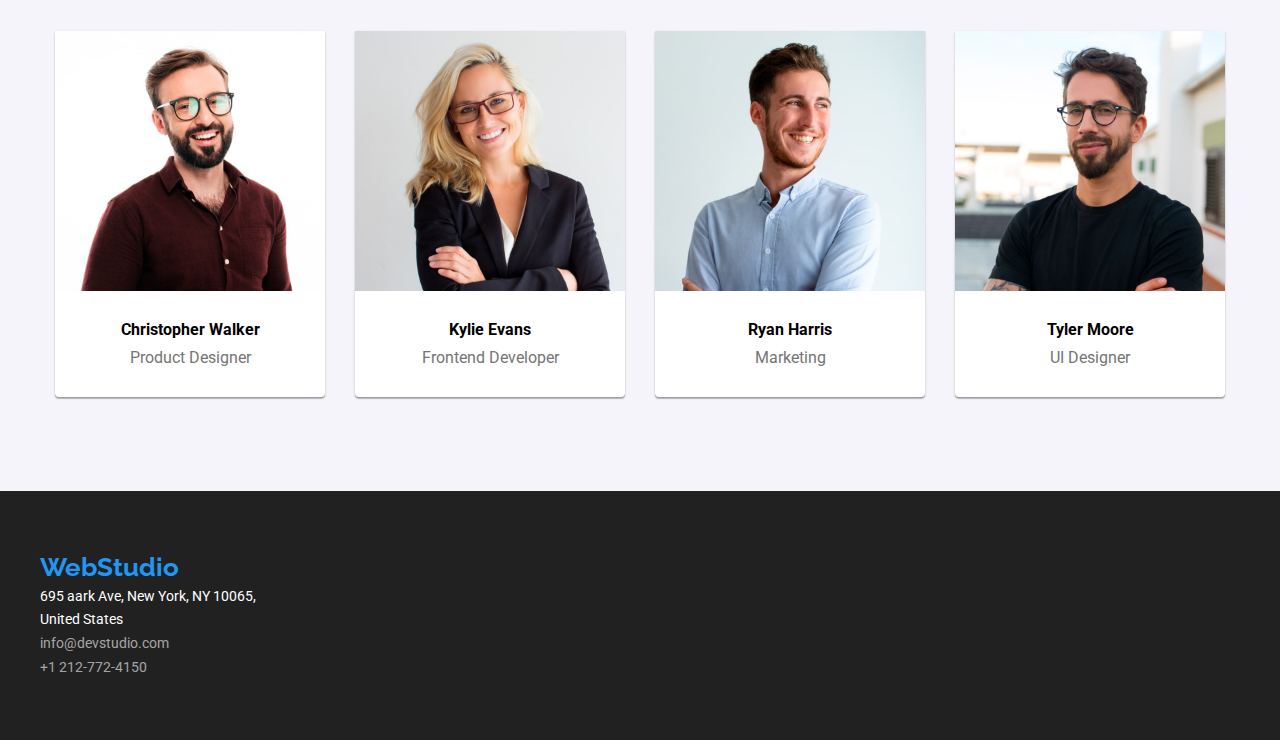
==== commit 40ca31ed: "Tarea 4 Goit" ====
--- a/index.html
+++ b/index.html
@@ -15,8 +15,8 @@
     <title>studio</title>
   </head>
   <body>
-    <div class="container">
-      <header class="top-page">
+    <header class="top-page">
+      <div class="container">
         <nav class="top-nav">
           <a class="logo" href="./index.html">WebStudio</a>
           <ul class="top-page-buttons">
@@ -41,152 +41,158 @@
             <a class="top-contact" href="tel:+34678567876"> +1 212-772-4150 </a>
           </li>
         </ul>
-      </header>
-      <main>
-        <section class="top-banner">
-          <div class="top-banner-wraper">
-            <h1 class="top-banner-slogan">
-              EFFECTIVE SOLUTIONS FOR <br />
-              YOUR BUSINESS
-            </h1>
-            <button class="top-banner-button-request" type="button">
-              Request our service
-            </button>
-          </div>
-        </section>
-        <section class="section-values">
-          <ul class="list-value">
-            <li>
-              <h3 class="title-value">ATTENTION TO DETAILS</h3>
-              <p class="text-value">
-                We go into all the details and processes of your business to
-                develop a customized solution.
-              </p>
-            </li>
-            <li>
-              <h3 class="title-value">PUNCTUALITY</h3>
-              <p class="text-value">
-                the company: respect your time and resp time and resp time and
-                respect the agreed deadlines.
-              </p>
-            </li>
-            <li>
-              <h3 class="title-value">PLANNING</h3>
-              <p class="text-value">
-                You will be able to observe and participate in every phase of
-                solution development and implementation.
-              </p>
-            </li>
-            <li>
-              <h3 class="title-value">MODERN TECHNOLOGIES</h3>
-              <p class="text-value">
-                We use innovative tools to solve assigned tasks. It's time to
-                simplify work processes.
-              </p>
-            </li>
-          </ul>
-        </section>
-        <section class="section-what-we-do">
-          <h2 class="what-we-do-title">What we do</h2>
-          <ul class="what-we-do-group">
-            <li>
-              <img
-                src="images/img-studio/escribiendo-codigo.jpg"
-                alt="hombre escribiendo codigo en una laptop"
-                width="370"
-              />
-            </li>
-            <li>
-              <img
-                src="images/img-studio/tecnologia-celular.jpg"
-                alt="mujer con un celular y una laptop"
-                width="370"
-              />
-            </li>
-            <li>
-              <img
-                src="images/img-studio/paleta-hexadecimal.jpg"
-                alt="hombre observando en una tablet la paleta hexadecimal"
-                width="370"
-              />
-            </li>
-          </ul>
-        </section>
-        <section class="section-our-team">
-          <h2 class="our-team-title">Our Team</h2>
-          <ul class="our-team-list">
-            <li class="our-team-list-item">
-              <img
-                src="./images/img-studio/christopher-walker.jpg"
-                alt="Fotografia de Christopher Walker"
-                width="270"
-              />
-              <div class="our-team-info-wrapper">
-                <h3 class="our-team">Christopher Walker</h3>
-                <p class="our-team-charge">Product Designer</p>
-              </div>
-            </li>
-            <li class="our-team-list-item">
-              <img
-                src="./images/img-studio/kylie-evans.jpg"
-                alt="Fotografia de Kylie Evans"
-                width="270"
-              />
-              <div class="our-team-info-wrapper">
-                <h3 class="our-team">Kylie Evans</h3>
-                <p class="our-team-charge">Frontend Developer</p>
-              </div>
-            </li>
-            <li class="our-team-list-item">
-              <img
-                src="./images/img-studio/ryan-harris.jpg"
-                alt="Fotografia de Ryan Harris"
-                width="270"
-              />
-              <div class="our-team-info-wrapper">
-                <h3 class="our-team">Ryan Harris</h3>
-                <p class="our-team-charge">Marketing</p>
-              </div>
-            </li>
-            <li class="our-team-list-item">
-              <img
-                src="./images/img-studio/tyler-moore.jpg"
-                alt="Fotografia de Tyler Moore"
-                width="270"
-              />
-              <div class="our-team-info-wrapper">
-                <h3 class="our-team">Tyler Moore</h3>
-                <p class="our-team-charge">UI Designer</p>
-              </div>
-            </li>
-          </ul>
-        </section>
-      </main>
-      <footer class="footer-contacts">
-        <a class="logo" href="./index.html">WebStudio</a>
-        <address>
-          <ul class="end-infos">
-            <li>
-              <a
-                class="address-end-info"
-                href="https://goo.gl/maps/2f3CK9dGhR3WqKyp9"
-                target="_blank"
-                rel="noopener noreferrer"
-              >
-                695 aark Ave, New York, NY 10065, United States
-              </a>
-            </li>
-            <li>
-              <a class="end-info" href="mailto:info@devstudio.com"
-                >info@devstudio.com</a
-              >
-            </li>
-            <li>
-              <a class="end-info" href="tel:+34678567876"> +1 212-772-4150 </a>
-            </li>
-          </ul>
-        </address>
-      </footer>
-    </div>
+      </div>
+    </header>
+    <main>
+      <section class="top-banner">
+        <div class="top-banner-wraper">
+          <h1 class="top-banner-slogan">
+            EFFECTIVE SOLUTIONS FOR <br />
+            YOUR BUSINESS
+          </h1>
+          <button class="top-banner-button-request" type="button">
+            Request our service
+          </button>
+        </div>
+      </section>
+      <section class="section-values">
+        <ul class="list-value">
+          <li>
+            <h3 class="title-value">ATTENTION TO DETAILS</h3>
+            <p class="text-value">
+              We go into all the details and processes of your business to
+              develop a customized solution.
+            </p>
+          </li>
+          <li>
+            <h3 class="title-value">PUNCTUALITY</h3>
+            <p class="text-value">
+              the company: respect your time and resp time and resp time and
+              respect the agreed deadlines.
+            </p>
+          </li>
+          <li>
+            <h3 class="title-value">PLANNING</h3>
+            <p class="text-value">
+              You will be able to observe and participate in every phase of
+              solution development and implementation.
+            </p>
+          </li>
+          <li>
+            <h3 class="title-value">MODERN TECHNOLOGIES</h3>
+            <p class="text-value">
+              We use innovative tools to solve assigned tasks. It's time to
+              simplify work processes.
+            </p>
+          </li>
+        </ul>
+      </section>
+      <section class="section-what-we-do">
+        <h2 class="what-we-do-title">What we do</h2>
+        <ul class="what-we-do-group">
+          <li>
+            <img
+              src="images/img-studio/escribiendo-codigo.jpg"
+              alt="hombre escribiendo codigo en una laptop"
+              width="370"
+            />
+          </li>
+          <li>
+            <img
+              src="images/img-studio/tecnologia-celular.jpg"
+              alt="mujer con un celular y una laptop"
+              width="370"
+            />
+          </li>
+          <li>
+            <img
+              src="images/img-studio/paleta-hexadecimal.jpg"
+              alt="hombre observando en una tablet la paleta hexadecimal"
+              width="370"
+            />
+          </li>
+        </ul>
+      </section>
+      <section class="section-our-team">
+        <h2 class="our-team-title">Our Team</h2>
+        <ul class="our-team-list">
+          <li class="our-team-list-item">
+            <img
+              src="./images/img-studio/christopher-walker.jpg"
+              alt="Fotografia de Christopher Walker"
+              width="270"
+            />
+            <div class="our-team-info-wrapper">
+              <h3 class="our-team">Christopher Walker</h3>
+              <p class="our-team-charge">Product Designer</p>
+            </div>
+          </li>
+          <li class="our-team-list-item">
+            <img
+              src="./images/img-studio/kylie-evans.jpg"
+              alt="Fotografia de Kylie Evans"
+              width="270"
+            />
+            <div class="our-team-info-wrapper">
+              <h3 class="our-team">Kylie Evans</h3>
+              <p class="our-team-charge">Frontend Developer</p>
+            </div>
+          </li>
+          <li class="our-team-list-item">
+            <img
+              src="./images/img-studio/ryan-harris.jpg"
+              alt="Fotografia de Ryan Harris"
+              width="270"
+            />
+            <div class="our-team-info-wrapper">
+              <h3 class="our-team">Ryan Harris</h3>
+              <p class="our-team-charge">Marketing</p>
+            </div>
+          </li>
+          <li class="our-team-list-item">
+            <img
+              src="./images/img-studio/tyler-moore.jpg"
+              alt="Fotografia de Tyler Moore"
+              width="270"
+            />
+            <div class="our-team-info-wrapper">
+              <h3 class="our-team">Tyler Moore</h3>
+              <p class="our-team-charge">UI Designer</p>
+            </div>
+          </li>
+        </ul>
+      </section>
+    </main>
+    <footer class="footer-contacts">
+      <div class="container">
+        <div class="footer-wrapper">
+          <a class="logo" href="./index.html">WebStudio</a>
+          <address>
+            <ul class="end-infos">
+              <li>
+                <a
+                  class="address-end-info"
+                  href="https://goo.gl/maps/2f3CK9dGhR3WqKyp9"
+                  target="_blank"
+                  rel="noopener noreferrer"
+                >
+                  695 aark Ave, New York, NY 10065, United States
+                </a>
+              </li>
+              <li>
+                <a class="end-info" href="mailto:info@devstudio.com"
+                  >info@devstudio.com</a
+                >
+              </li>
+              <li>
+                <a class="end-info" href="tel:+34678567876">
+                  +1 212-772-4150
+                </a>
+              </li>
+            </ul>
+          </address>
+        </div>
+      </div>
+    </footer>
   </body>
 </html>
--- a/css/styles.css
+++ b/css/styles.css
@@ -18,7 +18,7 @@
   width: 1200px;
   margin: 0 auto;
   display: flex;
-  flex-direction: column;
+  justify-content: space-between;
 }
 
 .top-page {
@@ -185,12 +185,14 @@
 /* Aqui comienza seccion heroes (studio-index) */
 
 .top-banner {
+  display: flex;
+  justify-content: center;
+  padding: 203px 200px;
   background-color: var(--color-negro);
   text-align: center;
 }
 
 .top-banner-wraper {
-  padding: 80px 80px;
 }
 
 .top-banner-slogan {
@@ -344,6 +346,11 @@
 
 /* Aqui comienza el footer */
 
+.footer-wrapper {
+  display: flex;
+  flex-direction: column;
+}
+
 .footer-contacts {
   padding: 60px 0;
   background-color: var(--color-negro);
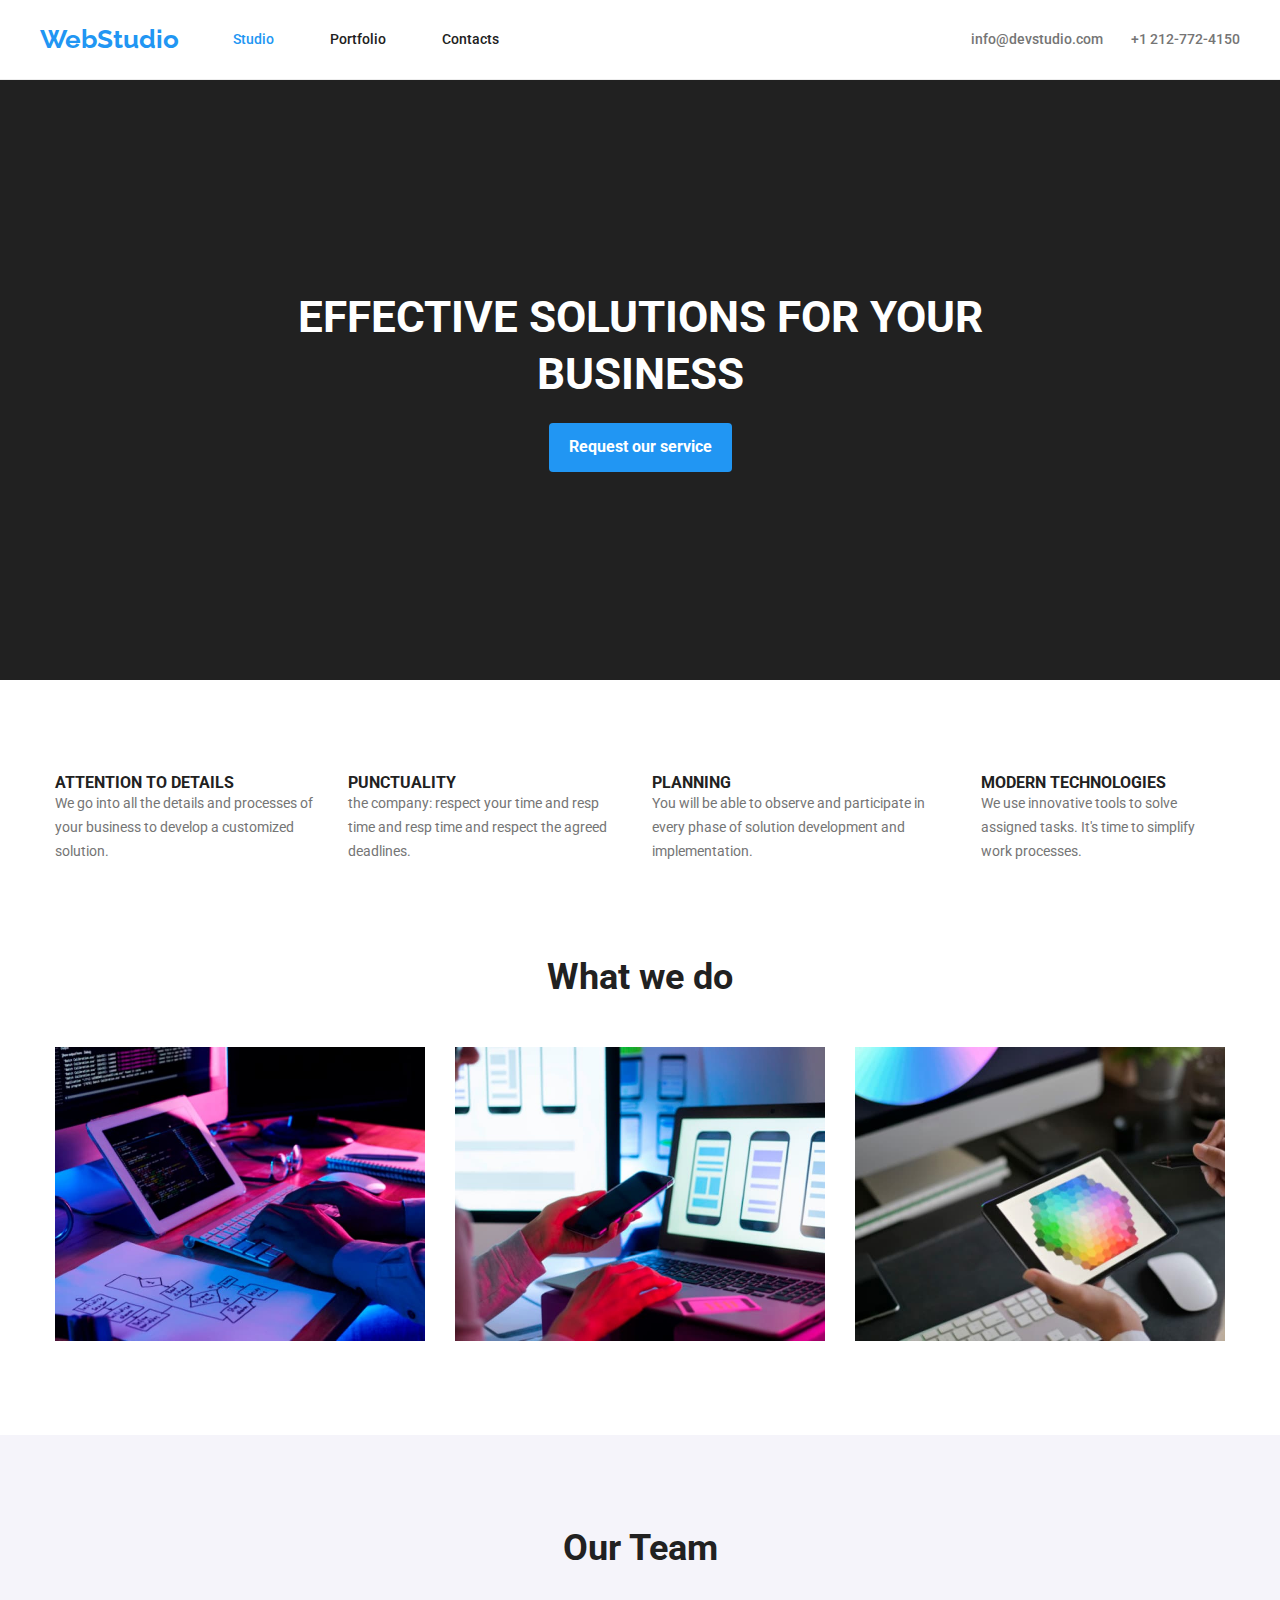
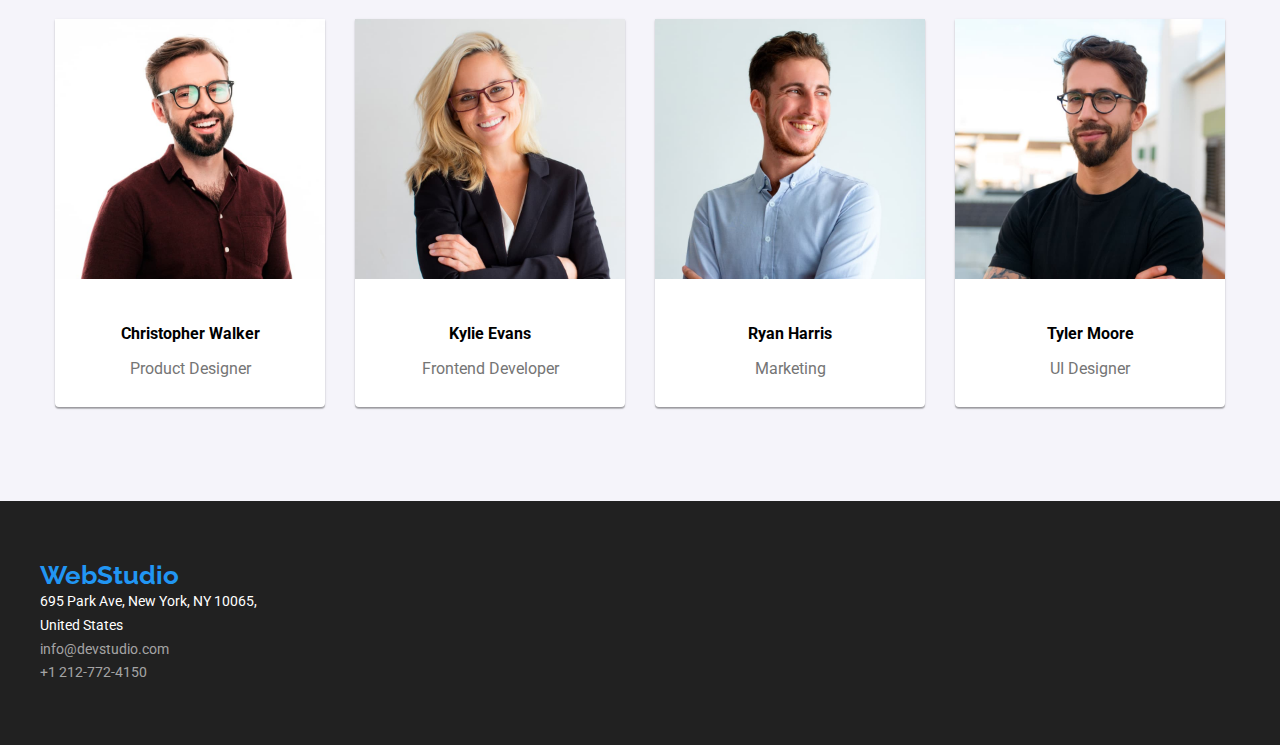
==== commit c58c5521: "finalizando la tarea 3" ====
--- a/index.html
+++ b/index.html
@@ -17,150 +17,155 @@
   <body>
     <header class="top-page">
       <div class="container">
-        <nav class="top-nav">
-          <a class="logo" href="./index.html">WebStudio</a>
-          <ul class="top-page-buttons">
-            <li>
-              <a class="top-button active" href="./index.html">Studio</a>
-            </li>
-            <li>
-              <a class="top-button" href="./portfolio.html">Portfolio</a>
-            </li>
-            <li>
-              <a class="top-button" href="#">Contacts</a>
-            </li>
-          </ul>
-        </nav>
-        <ul class="top-contacts">
-          <li>
-            <a class="top-contact" href="mailto:info@devstudio.com"
-              >info@devstudio.com
-            </a>
-          </li>
-          <li>
-            <a class="top-contact" href="tel:+34678567876"> +1 212-772-4150 </a>
-          </li>
-        </ul>
+        <div class="top-page-wrapper">
+          <nav class="top-nav">
+            <a class="logo" href="./index.html">WebStudio</a>
+            <ul class="top-page-buttons">
+              <li>
+                <a class="top-button active" href="./index.html">Studio</a>
+              </li>
+              <li>
+                <a class="top-button" href="./portfolio.html">Portfolio</a>
+              </li>
+              <li>
+                <a class="top-button" href="#">Contacts</a>
+              </li>
+            </ul>
+          </nav>
+          <ul class="top-contacts">
+            <li>
+              <a class="top-contact" href="mailto:info@devstudio.com"
+                >info@devstudio.com
+              </a>
+            </li>
+            <li>
+              <a class="top-contact" href="tel:+34678567876">
+                +1 212-772-4150
+              </a>
+            </li>
+          </ul>
+        </div>
       </div>
     </header>
     <main>
       <section class="top-banner">
-        <div class="top-banner-wraper">
-          <h1 class="top-banner-slogan">
-            EFFECTIVE SOLUTIONS FOR <br />
-            YOUR BUSINESS
-          </h1>
-          <button class="top-banner-button-request" type="button">
-            Request our service
-          </button>
-        </div>
+        <h1 class="top-banner-slogan">EFFECTIVE SOLUTIONS FOR YOUR BUSINESS</h1>
+        <button class="top-banner-button-request" type="button">
+          Request our service
+        </button>
       </section>
       <section class="section-values">
-        <ul class="list-value">
-          <li>
-            <h3 class="title-value">ATTENTION TO DETAILS</h3>
-            <p class="text-value">
-              We go into all the details and processes of your business to
-              develop a customized solution.
-            </p>
-          </li>
-          <li>
-            <h3 class="title-value">PUNCTUALITY</h3>
-            <p class="text-value">
-              the company: respect your time and resp time and resp time and
-              respect the agreed deadlines.
-            </p>
-          </li>
-          <li>
-            <h3 class="title-value">PLANNING</h3>
-            <p class="text-value">
-              You will be able to observe and participate in every phase of
-              solution development and implementation.
-            </p>
-          </li>
-          <li>
-            <h3 class="title-value">MODERN TECHNOLOGIES</h3>
-            <p class="text-value">
-              We use innovative tools to solve assigned tasks. It's time to
-              simplify work processes.
-            </p>
-          </li>
-        </ul>
+        <div class="container">
+          <ul class="list-value">
+            <li>
+              <h3 class="title-value">ATTENTION TO DETAILS</h3>
+              <p class="text-value">
+                We go into all the details and processes of your business to
+                develop a customized solution.
+              </p>
+            </li>
+            <li>
+              <h3 class="title-value">PUNCTUALITY</h3>
+              <p class="text-value">
+                the company: respect your time and resp time and resp time and
+                respect the agreed deadlines.
+              </p>
+            </li>
+            <li>
+              <h3 class="title-value">PLANNING</h3>
+              <p class="text-value">
+                You will be able to observe and participate in every phase of
+                solution development and implementation.
+              </p>
+            </li>
+            <li>
+              <h3 class="title-value">MODERN TECHNOLOGIES</h3>
+              <p class="text-value">
+                We use innovative tools to solve assigned tasks. It's time to
+                simplify work processes.
+              </p>
+            </li>
+          </ul>
+        </div>
       </section>
       <section class="section-what-we-do">
-        <h2 class="what-we-do-title">What we do</h2>
-        <ul class="what-we-do-group">
-          <li>
-            <img
-              src="images/img-studio/escribiendo-codigo.jpg"
-              alt="hombre escribiendo codigo en una laptop"
-              width="370"
-            />
-          </li>
-          <li>
-            <img
-              src="images/img-studio/tecnologia-celular.jpg"
-              alt="mujer con un celular y una laptop"
-              width="370"
-            />
-          </li>
-          <li>
-            <img
-              src="images/img-studio/paleta-hexadecimal.jpg"
-              alt="hombre observando en una tablet la paleta hexadecimal"
-              width="370"
-            />
-          </li>
-        </ul>
+        <div class="container">
+          <h2 class="what-we-do-title">What we do</h2>
+          <ul class="what-we-do-group">
+            <li>
+              <img
+                src="images/img-studio/escribiendo-codigo.jpg"
+                alt="hombre escribiendo codigo en una laptop"
+                width="370"
+              />
+            </li>
+            <li>
+              <img
+                src="images/img-studio/tecnologia-celular.jpg"
+                alt="mujer con un celular y una laptop"
+                width="370"
+              />
+            </li>
+            <li>
+              <img
+                src="images/img-studio/paleta-hexadecimal.jpg"
+                alt="hombre observando en una tablet la paleta hexadecimal"
+                width="370"
+              />
+            </li>
+          </ul>
+        </div>
       </section>
       <section class="section-our-team">
-        <h2 class="our-team-title">Our Team</h2>
-        <ul class="our-team-list">
-          <li class="our-team-list-item">
-            <img
-              src="./images/img-studio/christopher-walker.jpg"
-              alt="Fotografia de Christopher Walker"
-              width="270"
-            />
-            <div class="our-team-info-wrapper">
-              <h3 class="our-team">Christopher Walker</h3>
-              <p class="our-team-charge">Product Designer</p>
-            </div>
-          </li>
-          <li class="our-team-list-item">
-            <img
-              src="./images/img-studio/kylie-evans.jpg"
-              alt="Fotografia de Kylie Evans"
-              width="270"
-            />
-            <div class="our-team-info-wrapper">
-              <h3 class="our-team">Kylie Evans</h3>
-              <p class="our-team-charge">Frontend Developer</p>
-            </div>
-          </li>
-          <li class="our-team-list-item">
-            <img
-              src="./images/img-studio/ryan-harris.jpg"
-              alt="Fotografia de Ryan Harris"
-              width="270"
-            />
-            <div class="our-team-info-wrapper">
-              <h3 class="our-team">Ryan Harris</h3>
-              <p class="our-team-charge">Marketing</p>
-            </div>
-          </li>
-          <li class="our-team-list-item">
-            <img
-              src="./images/img-studio/tyler-moore.jpg"
-              alt="Fotografia de Tyler Moore"
-              width="270"
-            />
-            <div class="our-team-info-wrapper">
-              <h3 class="our-team">Tyler Moore</h3>
-              <p class="our-team-charge">UI Designer</p>
-            </div>
-          </li>
-        </ul>
+        <div class="container">
+          <h2 class="our-team-title">Our Team</h2>
+          <ul class="our-team-list">
+            <li class="our-team-list-item">
+              <img
+                src="./images/img-studio/christopher-walker.jpg"
+                alt="Fotografia de Christopher Walker"
+                width="270"
+              />
+              <div class="our-team-info-wrapper">
+                <h3 class="our-team">Christopher Walker</h3>
+                <p class="our-team-charge">Product Designer</p>
+              </div>
+            </li>
+            <li class="our-team-list-item">
+              <img
+                src="./images/img-studio/kylie-evans.jpg"
+                alt="Fotografia de Kylie Evans"
+                width="270"
+              />
+              <div class="our-team-info-wrapper">
+                <h3 class="our-team">Kylie Evans</h3>
+                <p class="our-team-charge">Frontend Developer</p>
+              </div>
+            </li>
+            <li class="our-team-list-item">
+              <img
+                src="./images/img-studio/ryan-harris.jpg"
+                alt="Fotografia de Ryan Harris"
+                width="270"
+              />
+              <div class="our-team-info-wrapper">
+                <h3 class="our-team">Ryan Harris</h3>
+                <p class="our-team-charge">Marketing</p>
+              </div>
+            </li>
+            <li class="our-team-list-item">
+              <img
+                src="./images/img-studio/tyler-moore.jpg"
+                alt="Fotografia de Tyler Moore"
+                width="270"
+              />
+              <div class="our-team-info-wrapper">
+                <h3 class="our-team">Tyler Moore</h3>
+                <p class="our-team-charge">UI Designer</p>
+              </div>
+            </li>
+          </ul>
+        </div>
       </section>
     </main>
     <footer class="footer-contacts">
@@ -176,7 +181,7 @@
                   target="_blank"
                   rel="noopener noreferrer"
                 >
-                  695 aark Ave, New York, NY 10065, United States
+                  695 Park Ave, New York, NY 10065, United States
                 </a>
               </li>
               <li>
--- a/css/styles.css
+++ b/css/styles.css
@@ -17,36 +17,35 @@
 .container {
   width: 1200px;
   margin: 0 auto;
+}
+
+.top-page {
+  padding: 18px 0;
+  border-bottom: 1px solid #ececec;
+}
+
+.top-page-wrapper {
   display: flex;
   justify-content: space-between;
 }
 
-.top-page {
-  display: flex;
-  justify-content: space-between;
+.top-nav {
+  display: inherit;
   align-items: center;
-  flex-wrap: wrap;
-  padding: 24px 0 25px;
-  border-bottom: 1px solid #ececec;
-}
-
-.top-nav {
-  display: flex;
-  flex-wrap: wrap;
 }
 
 .logo {
   font-family: "raleway", sans-serif;
   font-size: 26px;
   font-weight: 700;
-  line-height: 1.3;
+  line-height: 1.1;
   text-decoration: none;
   color: var(--color-azul);
   margin-right: 1em;
 }
 
 .top-page-buttons {
-  display: flex;
+  display: inherit;
   list-style: none;
   padding: 0;
 }
@@ -69,7 +68,7 @@
 }
 
 .top-contacts {
-  display: flex;
+  display: inherit;
   align-items: flex-end;
   list-style: none;
   padding: 0;
@@ -133,8 +132,6 @@
 .portfolio-list-sections {
   display: flex;
   flex-wrap: wrap;
-  flex-direction: row;
-  justify-content: center;
   margin: 0;
   padding: 0;
   margin-bottom: 94px;
@@ -143,11 +140,12 @@
 }
 
 .portfolio-list-section {
-  border-bottom: 1px solid #eeeeee;
   flex-basis: calc((100% - 90px) / 3);
 }
 
-.portfolio-list-section:hover {
+.portfolio-list-section:hover,
+.portfolio-list-section:focus,
+.portfolio-list-section:active {
   box-shadow: 0px 1px 1px rgba(0, 0, 0, 0.12), 0px 4px 4px rgba(0, 0, 0, 0.06),
     1px 4px 6px rgba(0, 0, 0, 0.16);
 }
@@ -161,6 +159,8 @@
 }
 
 .portfolio-list-section-info {
+  border: 1px solid #eeeeee;
+  border-top: 0;
   padding: 20px 24px;
 }
 
@@ -185,22 +185,23 @@
 /* Aqui comienza seccion heroes (studio-index) */
 
 .top-banner {
-  display: flex;
-  justify-content: center;
-  padding: 203px 200px;
+  height: 600px;
+  display: flex;
+  flex-direction: column;
+  justify-content: center;
+  align-items: center;
   background-color: var(--color-negro);
   text-align: center;
-}
-
-.top-banner-wraper {
+  gap: 20px;
 }
 
 .top-banner-slogan {
+  max-width: 700px;
   font-size: 44px;
   font-weight: 700;
   line-height: 1.3;
   color: var(--color-blanco);
-  margin: 0 0 30px 0;
+  margin: 0;
   border: 0;
 }
 
@@ -234,8 +235,7 @@
   display: flex;
   justify-content: space-between;
   list-style: none;
-  padding-top: 94px;
-  padding-left: 0;
+  padding: 94px 0 0 0;
   margin: 0;
 }
 
@@ -250,7 +250,6 @@
 }
 
 .text-value {
-  width: 270px;
   line-height: 1.7;
   color: var(--color-gris);
   margin: 0;
@@ -268,8 +267,7 @@
 .what-we-do-group {
   display: flex;
   justify-content: center;
-  margin-top: 50px;
-  margin-bottom: 0;
+  margin: 50px 0 0 0;
   padding: 0;
   list-style: none;
 }
@@ -337,11 +335,6 @@
   margin: 0;
 }
 
-.our-team {
-  margin: 0;
-  margin-bottom: 10px;
-}
-
 /* Aqui termina Our team (studio-index) */
 
 /* Aqui comienza el footer */
